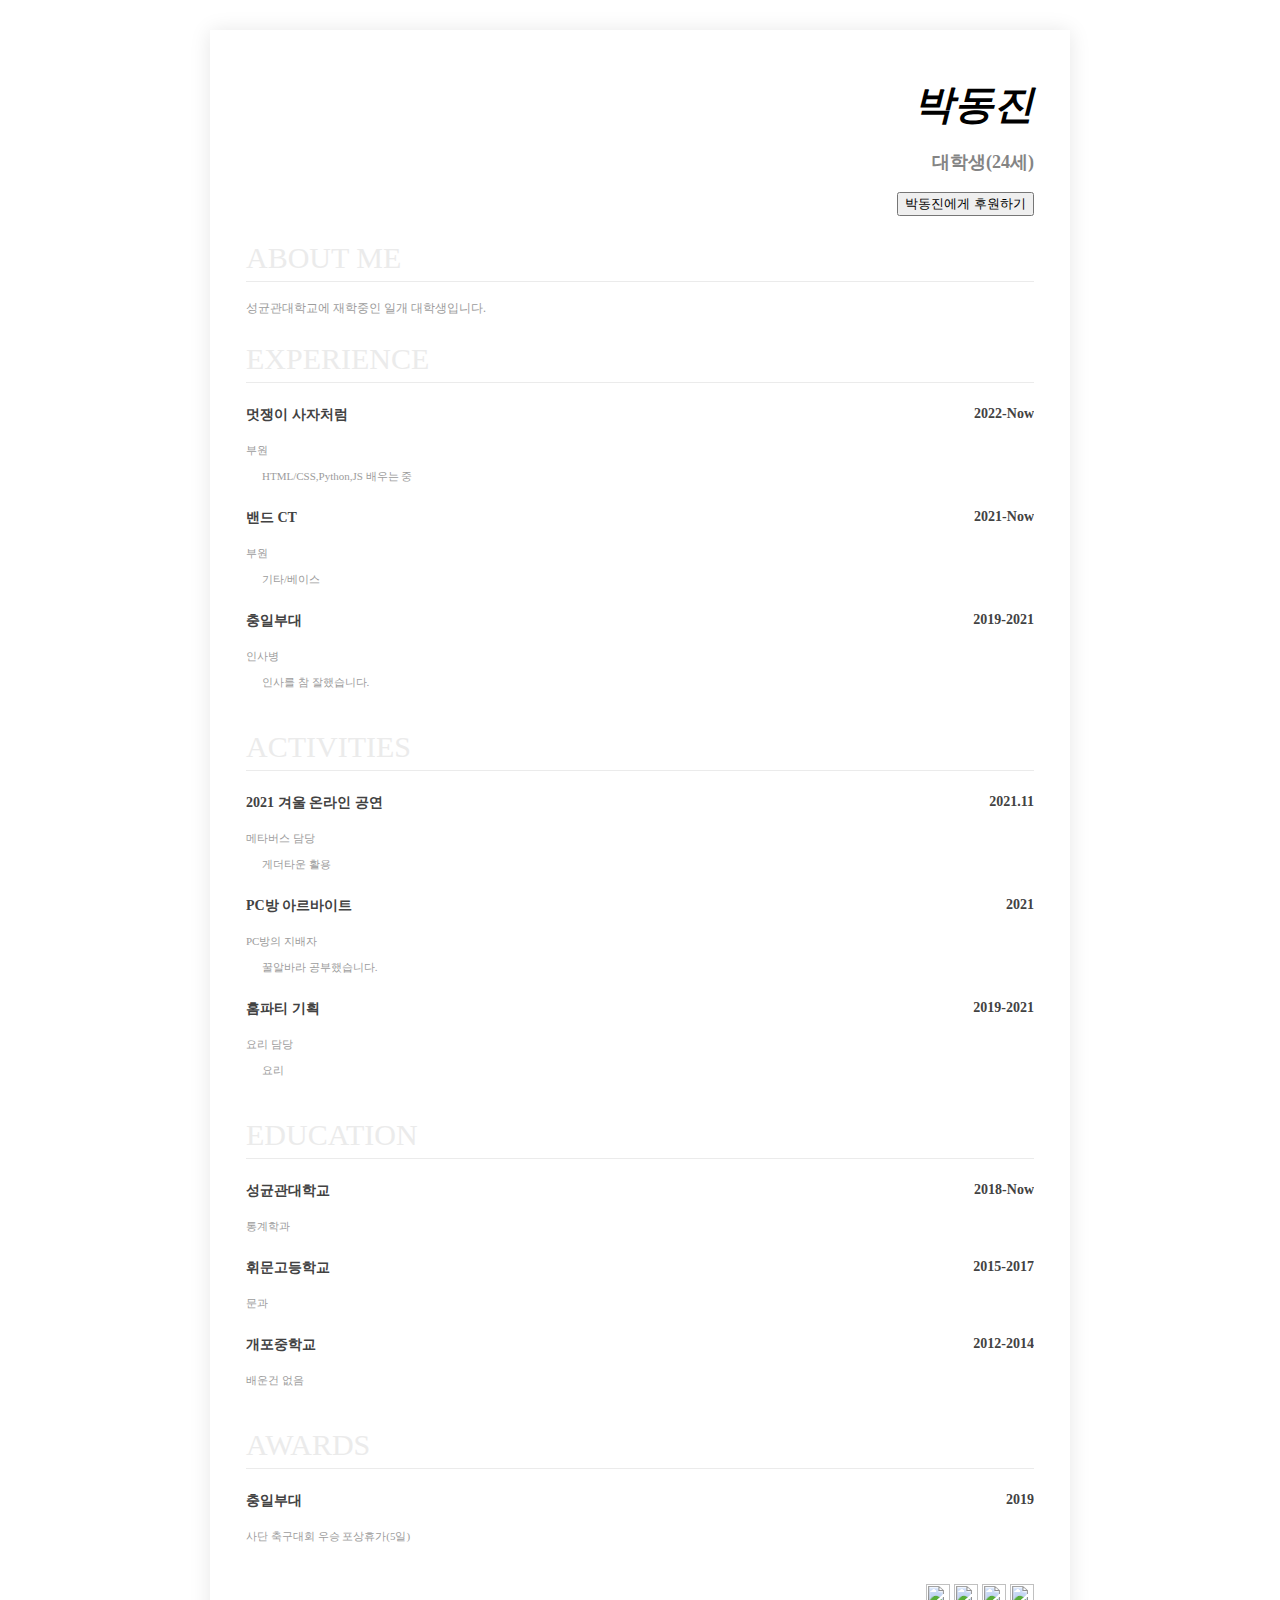
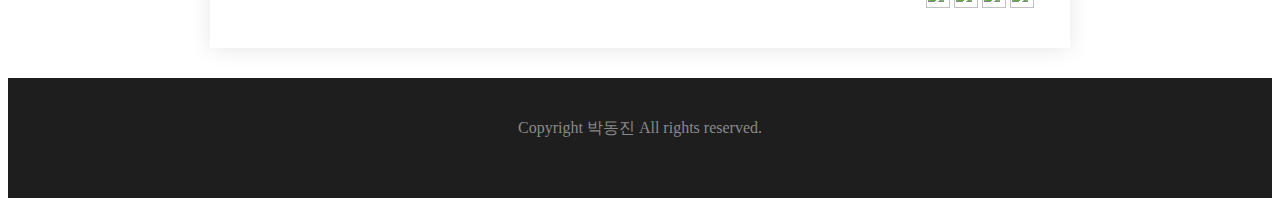
==== 5월10일/javascript/resume.html @ 7a1e78f9 "study" ====
<!DOCTYPE html>
<html>
  <head>
    <meta charset="utf-8">
    <title>박동진의 이력서</title>
    <link rel="stylesheet" href="resume.css">
  </head>
  <body>
    <div class="mainbox">
      <section class="topbox">
        <h1>박동진</h1>
        <p class="subtop">대학생(24세)</p>
        <button id="sponser">박동진에게 후원하기</button>   
      </section>
      <p class="alert" id="alert">경고 : 1000원이 정상 결제되었습니다!</p>
      <section class="middlebox">
        <h2>ABOUT ME</h2>
        <p class="abme">성균관대학교에 재학중인 일개 대학생입니다.</p>
      </section>
      <section class="middlebox">
        <h2>EXPERIENCE</h2>
        <div class="middle-sub">
          <section class="ms-wrap">
            <p class="ms-name">멋쟁이 사자처럼</p>
            <p class="ms-year">2022-Now</p>
          </section>
          <p>부원</p>
          <p class="ms-sub">HTML/CSS,Python,JS 배우는 중</p>
          <section class="ms-wrap">
            <p class="ms-name">밴드 CT</p>
            <p class="ms-year">2021-Now</p>
          </section>
          <p>부원</p>
          <p class="ms-sub">기타/베이스</p>
          <section class="ms-wrap">
            <p class="ms-name">충일부대</p>
            <p class="ms-year">2019-2021</p>
          </section>
          <p>인사병</p>
          <p class="ms-sub">인사를 참 잘했습니다.</p>
        </div>

        <h2>ACTIVITIES</h2>
        <div class="middle-sub">
          <section class="ms-wrap">
            <p class="ms-name">2021 겨울 온라인 공연</p>
            <p class="ms-year">2021.11
            </p>
          </section>
          <p>메타버스 담당</p>
          <p class="ms-sub">게더타운 활용</p>
          <section class="ms-wrap">
            <p class="ms-name">PC방 아르바이트</p>
            <p class="ms-year">2021</p>
          </section>
          <p>PC방의 지배자</p>
          <p class="ms-sub">꿀알바라 공부했습니다.</p>
          <section class="ms-wrap">
            <p class="ms-name">홈파티 기획</p>
            <p class="ms-year">2019-2021</p>
          </section>
          <p>요리 담당</p>
          <p class="ms-sub">요리</p>
        </div>

      <h2>EDUCATION</h2>
      <div class="middle-sub">
        <section class="ms-wrap">
          <p class="ms-name">성균관대학교</p>
          <p class="ms-year">2018-Now</p>
        </section>
        <p>통계학과</p>
        <section class="ms-wrap">
          <p class="ms-name">휘문고등학교</p>
          <p class="ms-year">2015-2017</p>
        </section>
        <p>문과</p>
        <section class="ms-wrap">
          <p class="ms-name">개포중학교</p>
          <p class="ms-year">2012-2014</p>
        </section>
        <p>배운건 없음</p>
      </div>

      <h2>AWARDS</h2>
      <div class="middle-sub">
        <section class="ms-wrap">
          <p class="ms-name">충일부대</p>
          <p class="ms-year">2019</p>
        </section>
        <p>사단 축구대회 우승 포상휴가(5일)</p>
      </div>
      <div class="sns">
        <a href="http://facebook.com"><img class="sns-img" src="img/facebook.png"></a>
        <a href="http://instagram.com"><img class="sns-img" src="img/insta.png"></a>
        <a href="http://linked-in.com"><img class="sns-img" src="img/linked-in.png"></a>
        <a href="http://twitter.com"><img class="sns-img" src="img/twitter.png"></a>
      </div>
    </div>
    <footer>Copyright 박동진 All rights reserved.</footer>

    <script>
      let moneyCount = 1000;
      document.getElementById("sponser").addEventListener('click',function(){
        document.getElementById("alert").style.display = "blocK";
        document.getElementById("alert").innerHTML = "경고 : "+moneyCount+"원이 정상 결제되었습니다!";
        moneyCount+=1000;
      })
    </script>
  </body>
</html>
---- 5월10일/javascript/resume.css ----
h1 {
  font-size: 40px;
  font-style: italic;
  margin-bottom: 12px;
}

h2 {
  border-bottom: 1px solid #EBEBEB;
  color: #EBEBEB;
  font-size: 30px;
  font-weight: lighter;
  padding-bottom: 6px;
}

footer {
  color: #8A8A8A;
  background-color: #1E1E1E;
  height: 80px;
  text-align: center;
  padding-top:40px;
}

.mainbox {
  width: 820px;
  padding: 20px;
  margin: 30px;
  margin-right: auto;
  margin-left: auto;
  box-shadow: 0 1px 20px 0 rgba(0, 0, 0, 0.1);
}

.topbox {
  text-align: right;
  margin: 16px;
}


.subtop {
  color: #848484;
  font-weight: bold;
  font-size: 18px;
}

.alert-box {
  display: flex;
  justify-content: space-between;
}

.alert {
  color: red;
  text-align: center;
  font-weight: bold;
  background-color: rgb(255, 198, 198);;
  padding: 16px;
  display: none;
}


#cancel {
  display: none;
}

.middlebox {
  margin: 16px;
}

.abme {
  color: #9C9C9C;
  font-size: 12px;
  line-height: 19px;
  margin-top: -8px;
}

.middle-sub {
  margin-top: -16px;
  font-size: 11px;
  color: #9C9C9C;
  margin-bottom: 40px;
}

.ms-name {
  font-size:14px;
  font-weight: bold;
  float: left;
  color: #424242;
}

.ms-year {
  font-size:14px;
  font-weight: bold;
  float: right;
  color: #424242;
}

.ms-wrap {
  overflow: hidden;
  margin-bottom: -6px;
}

.ms-sub {
  padding-left: 16px;
}

.sns {
  text-align: right;
}

.sns-img {
  width: 24px;
  height: 24px;
}
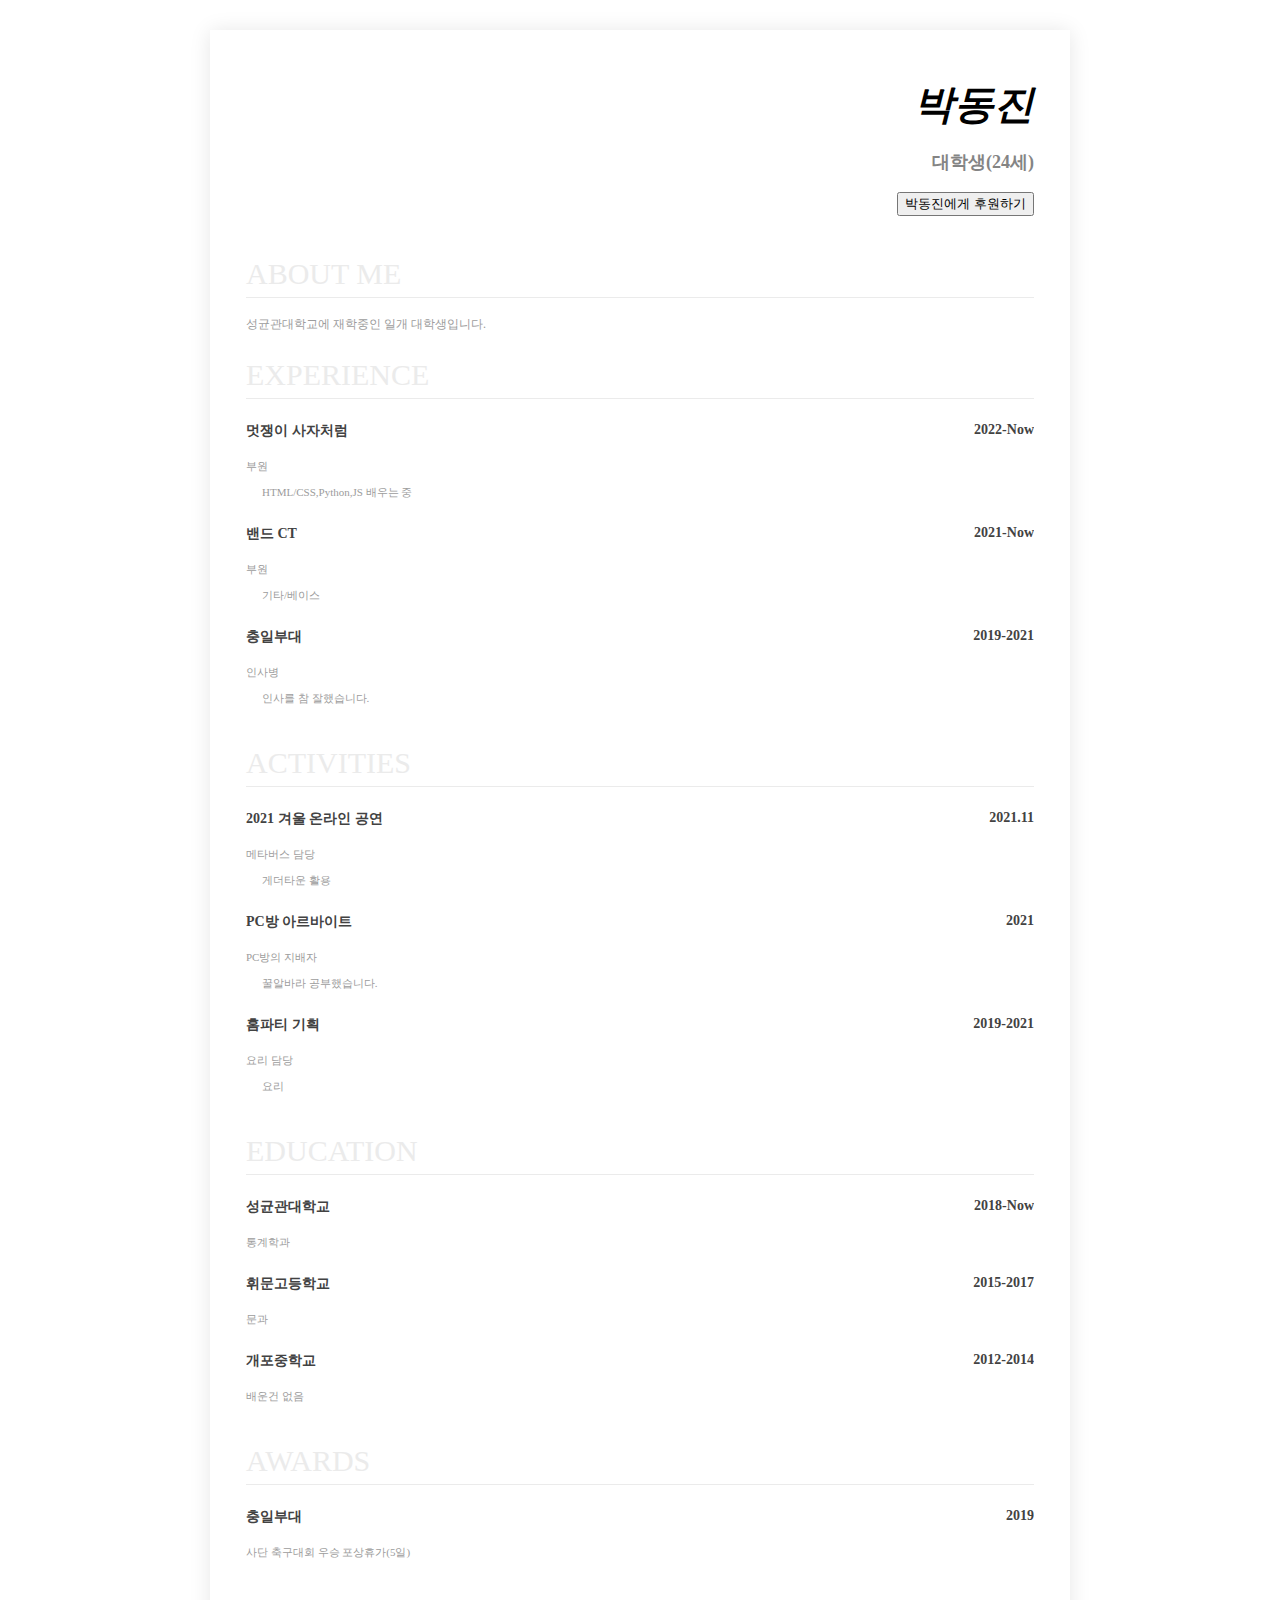
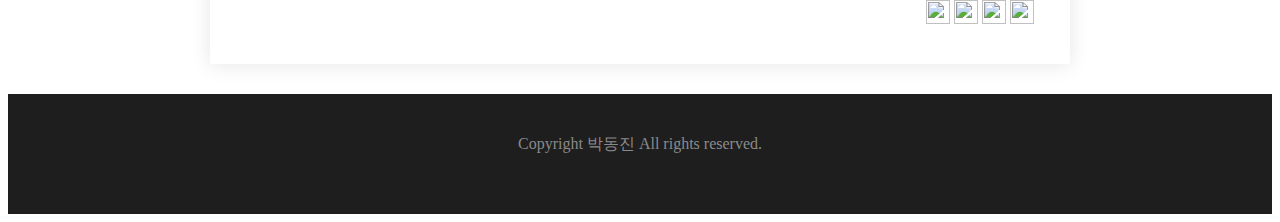
==== commit 40dfdd00: "study" ====
--- a/5월10일/javascript/resume.html
+++ b/5월10일/javascript/resume.html
@@ -12,7 +12,10 @@
         <p class="subtop">대학생(24세)</p>
         <button id="sponser">박동진에게 후원하기</button>   
       </section>
-      <p class="alert" id="alert">경고 : 1000원이 정상 결제되었습니다!</p>
+      <section class="alert-box">
+        <p class="alert" id="alert">경고 : 1000원이 정상 결제되었습니다!</p>
+        <button id="cancel">취소</button>
+      </section>
       <section class="middlebox">
         <h2>ABOUT ME</h2>
         <p class="abme">성균관대학교에 재학중인 일개 대학생입니다.</p>
@@ -103,7 +106,12 @@
       let moneyCount = 1000;
       document.getElementById("sponser").addEventListener('click',function(){
         document.getElementById("alert").style.display = "blocK";
+        document.getElementById("cancel").style.display = "blocK";
         document.getElementById("alert").innerHTML = "경고 : "+moneyCount+"원이 정상 결제되었습니다!";
+        moneyCount+=1000;
+      })
+      document.getElementById("cancel").addEventListener('click',function(){
+        document.getElementById("alert").innerHTML = "오류 : "+moneyCount+"원이 정상 결제되었습니다!";
         moneyCount+=1000;
       })
     </script>
--- a/5월10일/javascript/resume.css
+++ b/5월10일/javascript/resume.css
@@ -42,23 +42,25 @@
   font-size: 18px;
 }
 
-.alert-box {
-  display: flex;
-  justify-content: space-between;
-}
-
 .alert {
   color: red;
   text-align: center;
   font-weight: bold;
-  background-color: rgb(255, 198, 198);;
-  padding: 16px;
+  padding-right: 16px;
   display: none;
 }
 
-
 #cancel {
   display: none;
+  height: 25px;
+}
+
+.alert-box {
+  display: flex;
+  flex-direction: row;
+  justify-content: center;
+  align-items: center;
+  background-color: rgb(255, 198, 198);
 }
 
 .middlebox {
